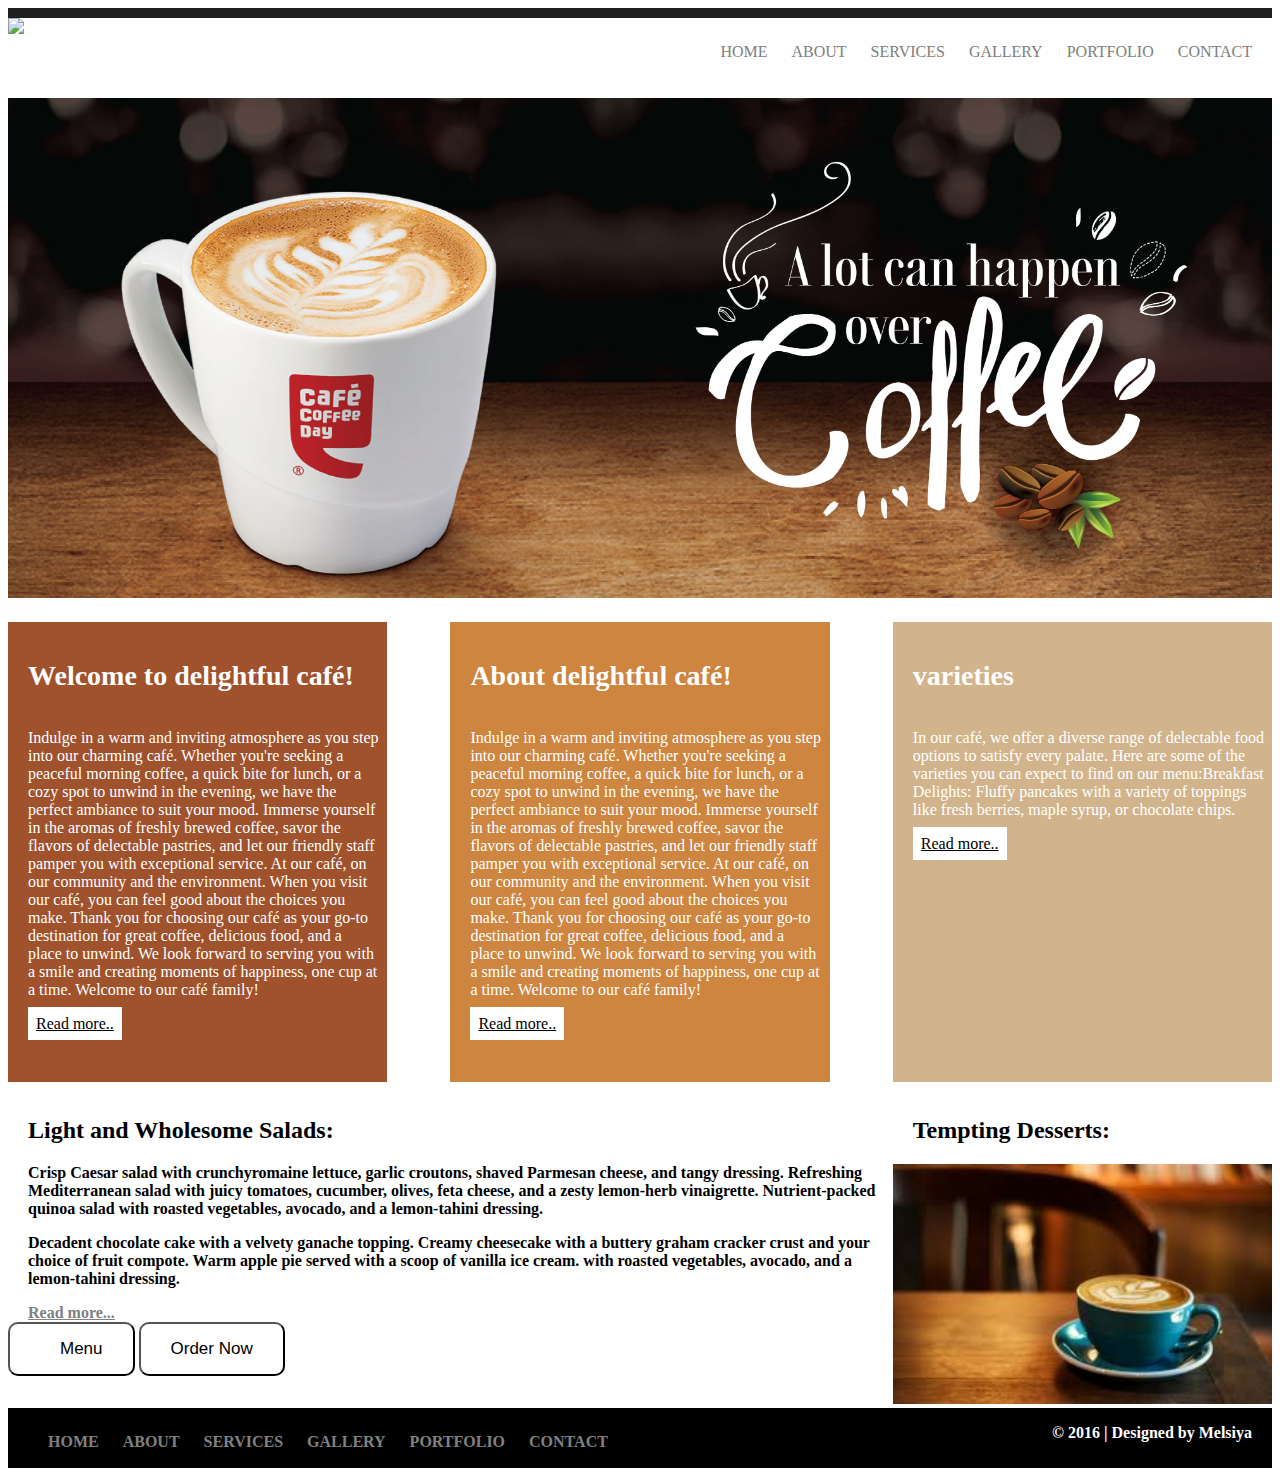
==== index.html @ eab1caa6 "Add files via upload" ====
<!Doctype html>
<head>
<title>Melzz Cafe</title>
<link rel="stylesheet" type="text/css" href="css/style.css"/>
</head>
<body>
<div id="topbar">
</div>
<div id ="container">
<div id="header">
<img src="C:\Users\JOHNSON\Desktop\My website\images\logoca.png" />
<ul>
<li><a href="#">HOME</a></li>
<li><a href="#">ABOUT</a></li>
<li><a href="#">SERVICES</a></li>
<li><a href="C:\Users\JOHNSON\Desktop\My website\gallery.html">GALLERY</a></li>
<li><a href="#">PORTFOLIO</a></li>
<li><a href="#">CONTACT</a></li>
</ul>
</div>
<div id="banner">
<img src="images/bann.jpg" />
</div>
<div id="content1">
<h4 class="heading"> Welcome to delightful café!</h4>
<p class="para1"> Indulge in a warm and inviting atmosphere as you step into our charming café. Whether you're seeking a peaceful morning coffee, a quick bite for lunch, or a cozy spot to unwind in the evening, we have the perfect ambiance to suit your mood.

Immerse yourself in the aromas of freshly brewed coffee, savor the flavors of delectable pastries, and let our friendly staff pamper you with exceptional service. At our café,  on our community and the environment. When you visit our café, you can feel good about the choices you make.

Thank you for choosing our café as your go-to destination for great coffee, delicious food, and a place to unwind. We look forward to serving you with a smile and creating moments of happiness, one cup at a time.

Welcome to our café family!</p>
<a href ="#" class="more"> Read more..</a>
</div>
<div id="content2">
<h4 class="heading"> About delightful café!</h4>
<p class="para2"> Indulge in a warm and inviting atmosphere as you step into our charming café. Whether you're seeking a peaceful morning coffee, a quick bite for lunch, or a cozy spot to unwind in the evening, we have the perfect ambiance to suit your mood.

Immerse yourself in the aromas of freshly brewed coffee, savor the flavors of delectable pastries, and let our friendly staff pamper you with exceptional service. At our café,  on our community and the environment. When you visit our café, you can feel good about the choices you make.

Thank you for choosing our café as your go-to destination for great coffee, delicious food, and a place to unwind. We look forward to serving you with a smile and creating moments of happiness, one cup at a time.

Welcome to our café family!</p>
<a href ="#" class="more"> Read more..</a>
</div>
<div id="content3"><h4 class="heading"> varieties </h4>
<p class="para3"> In our café, we offer a diverse range of delectable food options to satisfy every palate. Here are some of the varieties you can expect to find on our menu:Breakfast Delights:

Fluffy pancakes with a variety of toppings like fresh berries, maple syrup, or chocolate chips.</p>
<a href ="#" class="more"> Read more..</a>
</div>
<div id="bottom1">
<h2>Light and Wholesome Salads:</h2>
<p><b>Crisp Caesar salad with crunchy<b>romaine lettuce, garlic croutons, shaved Parmesan cheese, and tangy dressing.
Refreshing Mediterranean salad with juicy tomatoes, cucumber, olives, feta cheese, and a zesty lemon-herb vinaigrette.
Nutrient-packed quinoa salad with roasted vegetables, avocado, and a lemon-tahini dressing.</p>
<p><b>Decadent chocolate cake with a velvety ganache topping.
Creamy cheesecake with a buttery graham cracker crust and your choice of fruit compote.
Warm apple pie served with a scoop of vanilla ice cream. with roasted vegetables, avocado, and a lemon-tahini dressing.</p>
<a href="#" > Read more... </a><br>
<button><a href="My website\gallery"></a>Menu</button>
<button>Order Now</button>
</div>
<div id="bottom2">
<h2>Tempting Desserts:</h2>
<img src ="images/cup.jpg"width=100%" height="240px"/>
</div>
</div>
<div id="footer">
<ul>
<li><a href="#">HOME</a></li>
<li><a href="#">ABOUT</a></li>
<li><a href="#">SERVICES</a></li>
<li><a href="#">GALLERY</a></li>
<li><a href="#">PORTFOLIO</a></li>
<li><a href="#">CONTACT</a></li>
</ul>
<p> &copy; 2016 | Designed by Melsiya</p>
</div>
</body>
</html>
---- css/style.css ----
#topbar
{
background-color:#1F1F1F;
height:10px;
width:100%;
}
body
{
background-color:white;
}
#container
{
height:700px;
width:100%;
}
#header
{
height:80px;
background-color:#FEFEFE;
}
#header img
{
height:80px;
}
#header ul
{
float:right;
margin-top:25px;
}
#header ul li
{
display:inline;
margin-right:20px;
}
#header ul li a
{
color:grey;
text-decoration:none;
font-sixe:18px;
}
#banner img
{
width:100%;
padding-bottom:20px;
}
#content1
{
width:30%;
height:460px;
background-color:#a0522d;
float:left;
margin-right:5%;

}
#content2
{
width:30%;
height:460px;
background-color:#cd853f;
float:left;
margin-right:5%;
}
#content3
{
width:30%;
height:460px;
background-color:#d2b48c;
float:right;
}
.heading
{
color:white;
margin-left:20px;
font-size:28px;
}
.para1
{
color:white;
margin-left:20px;
margin-right:8px;
}
.more
{
text-deoration:none;
color:black;
background-color:white;
padding:8px;
margin-left:20px;
}
.para2
{
color:white;
margin-left:20px;
margin-right:8px;
}
.para3
{
color:white;
margin-left:20px;
margin-right:8px;
}
#bottom1
{
margin-top:15px;
width:70%;
float:left;
}
#bottom2
{
margin-top:15px;
width:30%;
float:right;
}
#bottom1 h2
{
color:black;
margin-left:20px;
}
#bottom1 p
{
color:black;
margin-left:20px;
margin-right:8px;
}
#bottom1 a
{
margin-left:20px;
color:grey;
}
#bottom2 h2
{
color:black;
margin-left:20px;
}
#footer
{
width:100%;
height:60px;
background-color:black;
clear:both;
}
#footer ul
{
float:left;
margin-top:25px;
}
#footer ul li
{
display:inline;
margin-right:20px;
}
#footer ul li a
{
color:grey;
text-decoration:none;
font-sixe:18px;
}
#footer p
{
color:white;
float:right;
margin-right:20px;
}
button
{
padding:15px 30px;
background-color:transparent;
color:black;
font-size:17px;
border-radius:10px;
}
button:hover
{
background-color:red;
}
@media screen and(max-width:1200px){
#conainer
{
width=100%;
text-align:center;
}
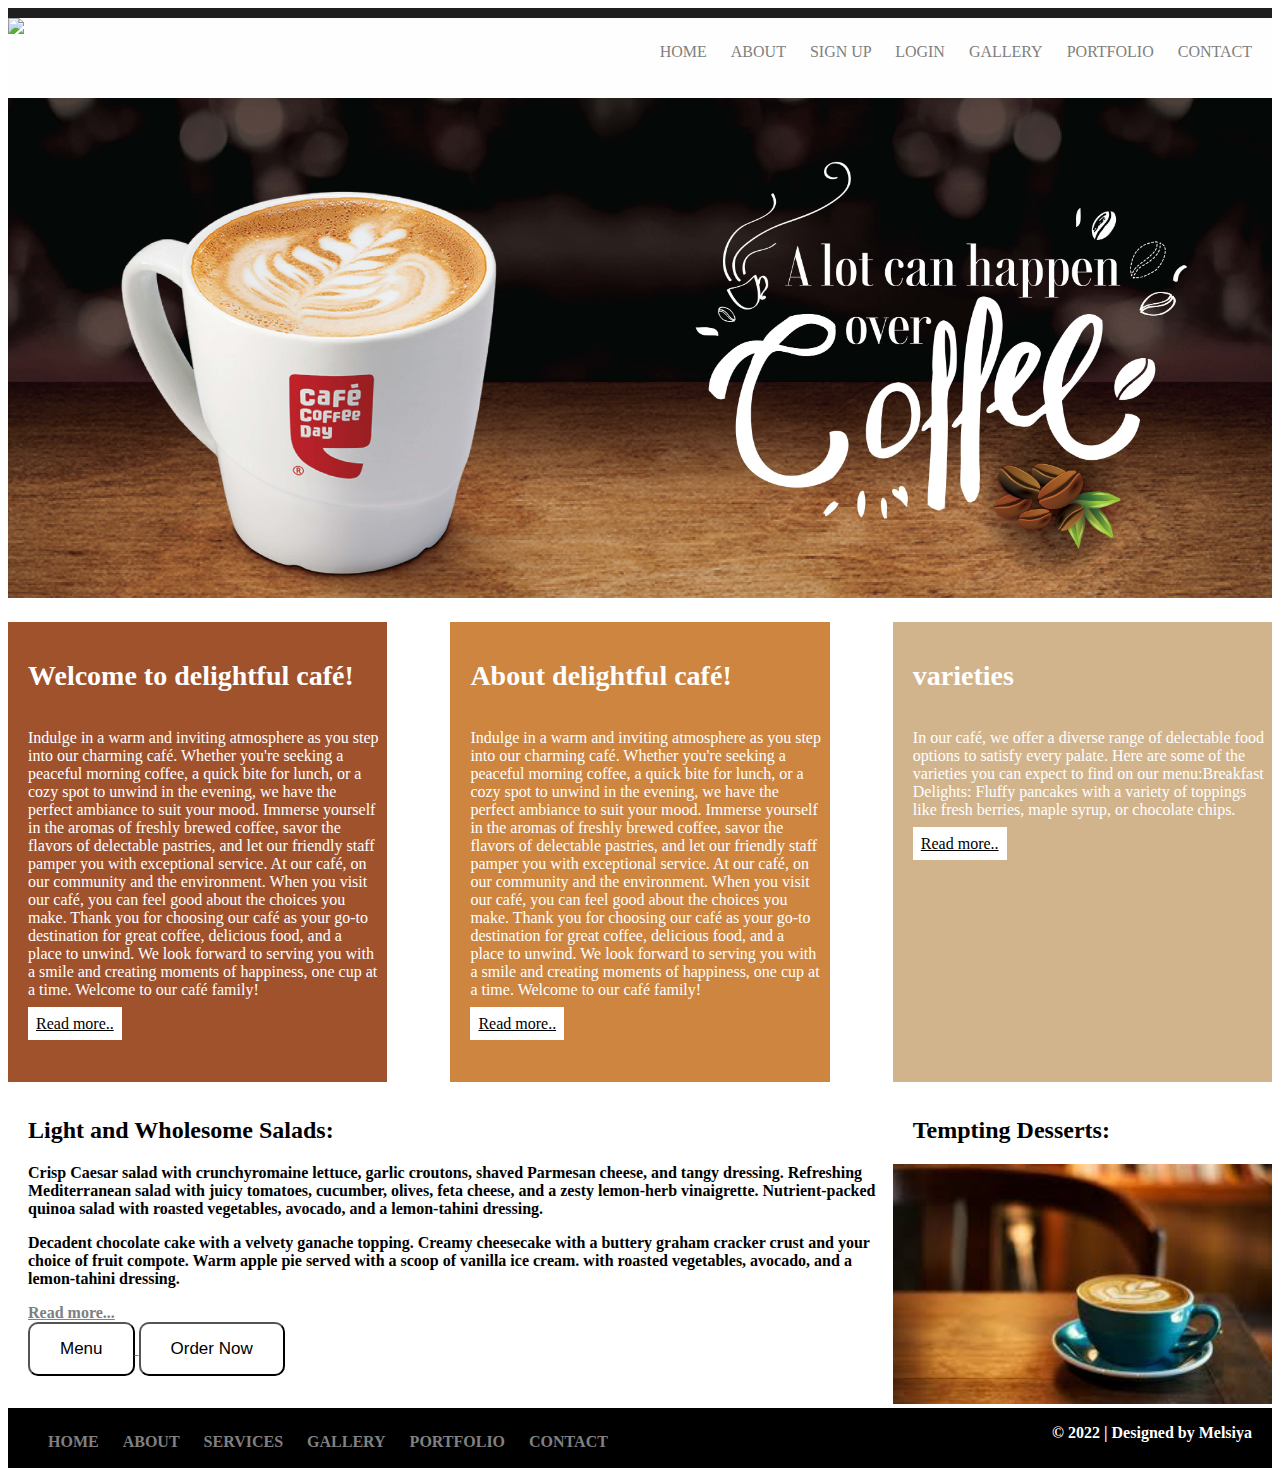
==== commit c2d9bf2e: "Add files via upload" ====
--- a/index.html
+++ b/index.html
@@ -12,7 +12,9 @@
 <ul>
 <li><a href="#">HOME</a></li>
 <li><a href="#">ABOUT</a></li>
-<li><a href="#">SERVICES</a></li>
+<li><a href="C:\Users\JOHNSON\Desktop\My website\signup.html">SIGN UP
+</a></li>
+<li><a href="#">LOGIN</a></li>
 <li><a href="C:\Users\JOHNSON\Desktop\My website\gallery.html">GALLERY</a></li>
 <li><a href="#">PORTFOLIO</a></li>
 <li><a href="#">CONTACT</a></li>
@@ -58,7 +60,9 @@
 Creamy cheesecake with a buttery graham cracker crust and your choice of fruit compote.
 Warm apple pie served with a scoop of vanilla ice cream. with roasted vegetables, avocado, and a lemon-tahini dressing.</p>
 <a href="#" > Read more... </a><br>
-<button><a href="My website\gallery"></a>Menu</button>
+<a href="menu.html">
+<button>Menu</button>
+</a>
 <button>Order Now</button>
 </div>
 <div id="bottom2">
@@ -75,7 +79,7 @@
 <li><a href="#">PORTFOLIO</a></li>
 <li><a href="#">CONTACT</a></li>
 </ul>
-<p> &copy; 2016 | Designed by Melsiya</p>
+<p> &copy; 2022 | Designed by Melsiya</p>
 </div>
 </body>
 </html>